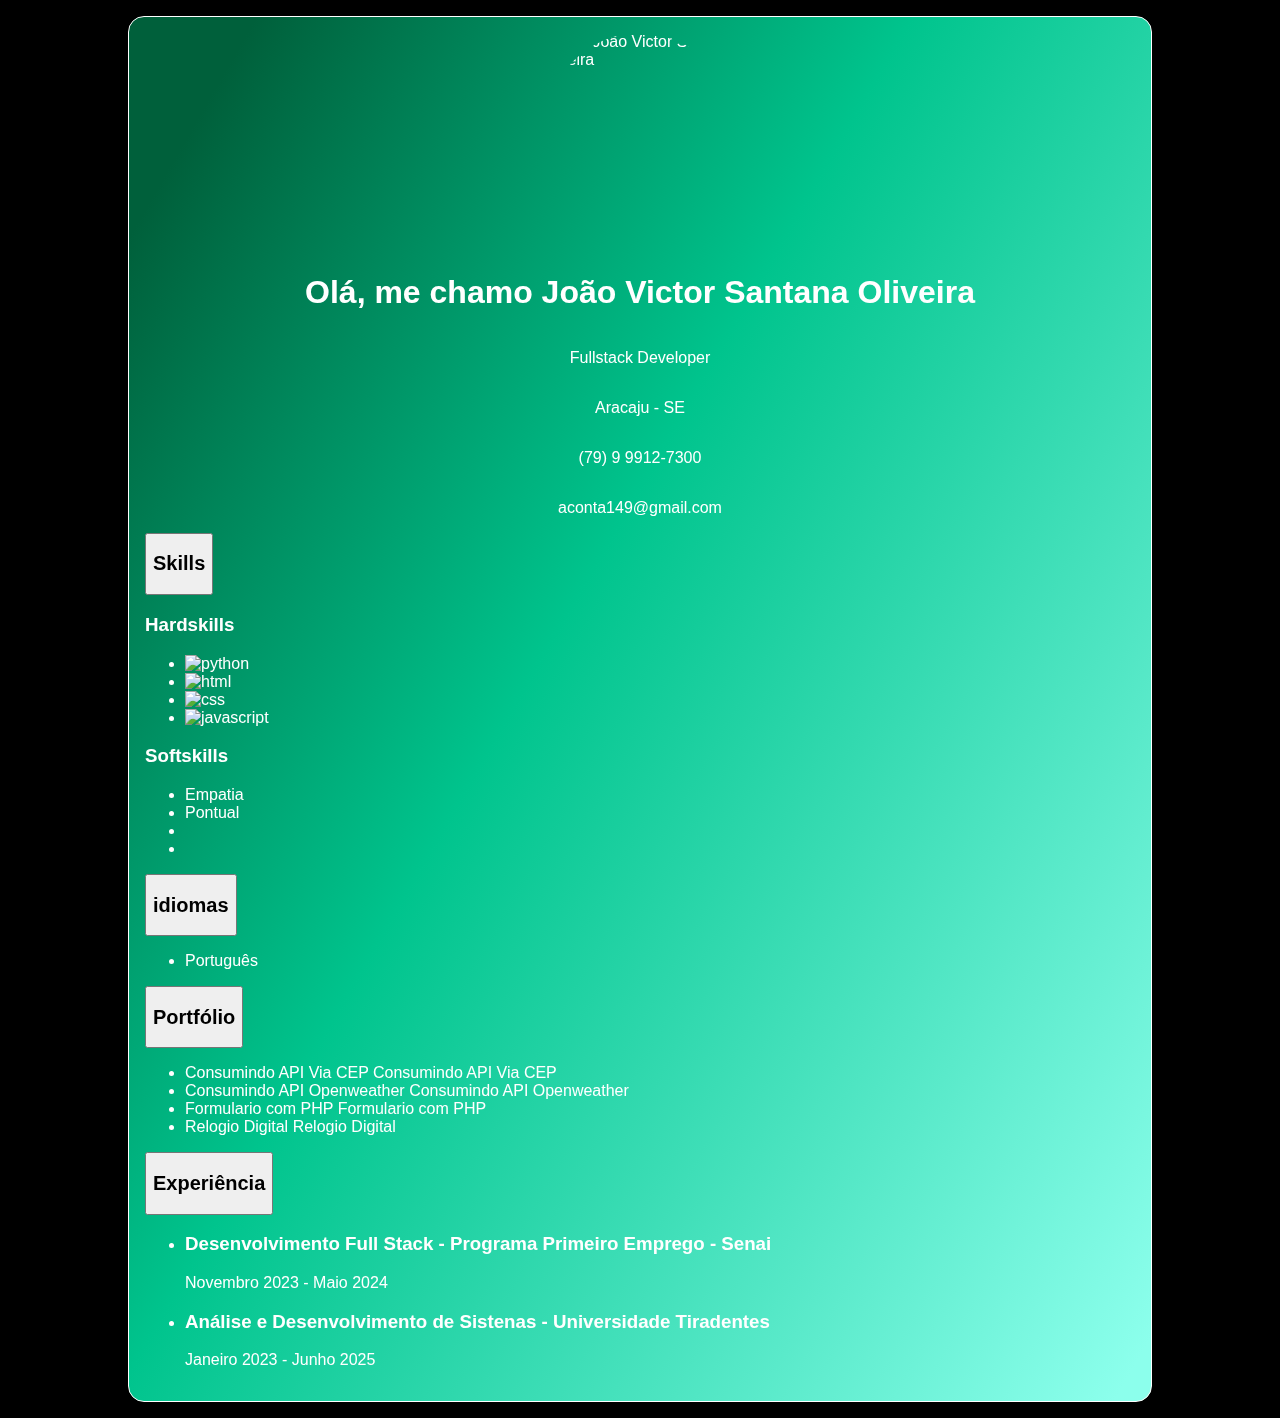
==== Portfolio/assets/index.html @ 3c7b0210 "Add files via upload" ====
<!DOCTYPE html>
<html lang="pt-br">
<head>
    <meta charset="UTF-8">
    <meta name="viewport" content="width=device-width, initial-scale=1.0">
    <link rel="stylesheet" href="./css/acordeon.css">
    <link rel="stylesheet" href="./css/experiencie.css">
    <link rel="stylesheet" href="./css/global.css">
    <link rel="stylesheet" href="./css/header.css">
    <link rel="stylesheet" href="./css/languages.css">
    <link rel="stylesheet" href="./css/portfolio.css">
    <link rel="stylesheet" href="./css/skills.css">

    <title>Portfólio</title>
</head>
<body>
    <main class="main">
        <header class="header">
            <img class="photo" src="" alt="Foto João Victor Santana Oliveira">
        
        <h1>Olá, me chamo João Victor Santana Oliveira</h1>

        <div class="information">
            <p class="job">Fullstack Developer</p>
            <p class="location">Aracaju - SE</p>
            <p class="phone">
                <a href="tell:(79) 9 9912-7300">(79) 9 9912-7300</a>
            </p>
            <p class="email">
                <a href="aconta149@gmail.com">aconta149@gmail.com</a>
            </p>

        </div>
        </header>

        <section class="acordeon">
            <button class="trigger" type="button">
                <h2>Skills</h2>
            </button>

            <div class="content">
                <div class="skills">
                    <section class="hardskills">
                        <h3>Hardskills</h3>
                        <ul>
                            <li>
                                <img src="" alt="python">
                            </li>

                            <li>
                                <img src="" alt="html">
                            </li>

                            <li>
                                <img src="" alt="css">
                            </li>

                            <li>
                                <img src="" alt="javascript">
                            </li>
                        </ul>

                    </section>

                    <section class="softskills">
                        <h3>Softskills</h3>
                        <ul>
                            <li>Empatia</li>
                            <li>Pontual</li>
                            <li></li>
                            <li></li>
                        </ul>
                        

                    </section>


                </div>
            </div>


        </section>


        <section class="acordeon">
            <button class="trigger" type="button">
                <h2>idiomas</h2>
            </button>


            <div class="content">
                <ul class="languages">
                    <li>Português</li>
                </ul>

            </div>


        </section>

        <section class="acordeon">
            <button class="trigger" type="button">
                <h2>Portfólio</h2>
            </button>

            <div class="content">
                <ul class="portfolio">
                    <li>
                        <span class="title github">Consumindo API Via CEP</span>
                        <a href="" target="_blank">Consumindo API Via CEP</a>
                    </li>

                    <li>
                        <span class="title github">Consumindo API Openweather</span>
                        <a href="" target="_blank">Consumindo API Openweather</a>
                    </li>
                    
                    <li>
                        <span class="title github">Formulario com PHP</span>
                        <a href="" target="_blank">Formulario com PHP</a>
                    </li>

                    <li>
                        <span class="title github">Relogio Digital</span>
                        <a href="" target="_blank">Relogio Digital</a>
                    </li>
                    
                    
                </ul>

            </div>


        </section>

        <section class="acordeon">
            <button class="trigger" type="button">
                <h2>Experiência</h2>
            </button>

            <div class="content">
                <ul class="experience">
                    <li>
                        <span class="title">
                            <h3>Desenvolvimento Full Stack  - Programa Primeiro Emprego - Senai</h3>
                        </span>
                        <span class="period">Novembro 2023 - Maio 2024</span>
                    </li>

                    <li>
                        <span class="title">
                            <h3>Análise e Desenvolvimento de Sistenas - Universidade Tiradentes</h3>
                        </span>
                        <span class="period">Janeiro 2023 - Junho 2025</span>
                    </li>
                </ul>
            </div>


            
        </section>


    </main>


</body>
</html>
---- Portfolio/assets/css/global.css ----
*{
    box-sizing: border-box;
    font-family: Verdana, Geneva, Tahoma, sans-serif;
}

.main{
    margin: 1rem;
    padding: 1rem;
    border: 1px solid white;
    border-radius: 1rem;
    background: rgb(0,96,59);
    background: linear-gradient(120deg, rgba(0,96,59,1) 7%, rgba(0,196,141,1) 43%, rgba(140,255,236,1) 98%);
}

.main::before{
    content: '';
    background-image: url('');
    background-repeat: no-repeat;
    background-size: contain;
    width: 140vw;
    height: 100vh;
    display: inline-block;
    position: fixed;
    top: 0;
    left: 0;
    z-index: -1;

}

.main::after{
    background-repeat: no-repeat;
    background-size: contain;
    width: 100vw;
    height: 140vh;
    display: inline-block;
    position: fixed;
    bottom: 0;
    right: 0;
    z-index: -1;
    transform: rotate(180deg);
}

body{
    background-color: black;
    color: white;
}

a{
    color: white;
    text-decoration: none;
}

a:hover{
    color: white;
    text-decoration: underline;
}

/* @font-face {
    font-family: '';
    src: url();
} */

@media only screen and (min-width:768px){
    .main{
        max-width: 1024px;
        margin: 1rem auto;
    }

    .main::before,
    .main::after
    {
        width: 70vw;
    }
}
---- Portfolio/assets/css/header.css ----
.header {
    display: flex;
    flex-direction: column;
    align-items: center;

}

.header .photo {
    width: 200px;
    height: 220px;
    border-radius: 50%;
}

.header .title {
    text-align: center;
    /* font-family: ; */
}

.information {
    display: flex;
    flex-direction: column;
    align-items: center;
    width: 100%;
}

.information .p {
    display: flex;
    flex-direction: row;
    align-items: center;
    margin: .5rem;
    font-size: 1.125rem;
}

.information .p::before{
    content: '';
    display: inline-block;
    width: 1rem;
    height: 1rem;
    background-repeat: no-repeat;
    background-size: contain;
    margin-right: .5rem;
}

.information .job::before{
    background-image: url('/assets/img/icons/job.svg');
}

.information .location::before {
    background-image: url('/assets/img/icons/location.svg');
}

.information .phone::before {
    background-image: url('');
}

.information .email::before {
    background-image: url('');
}
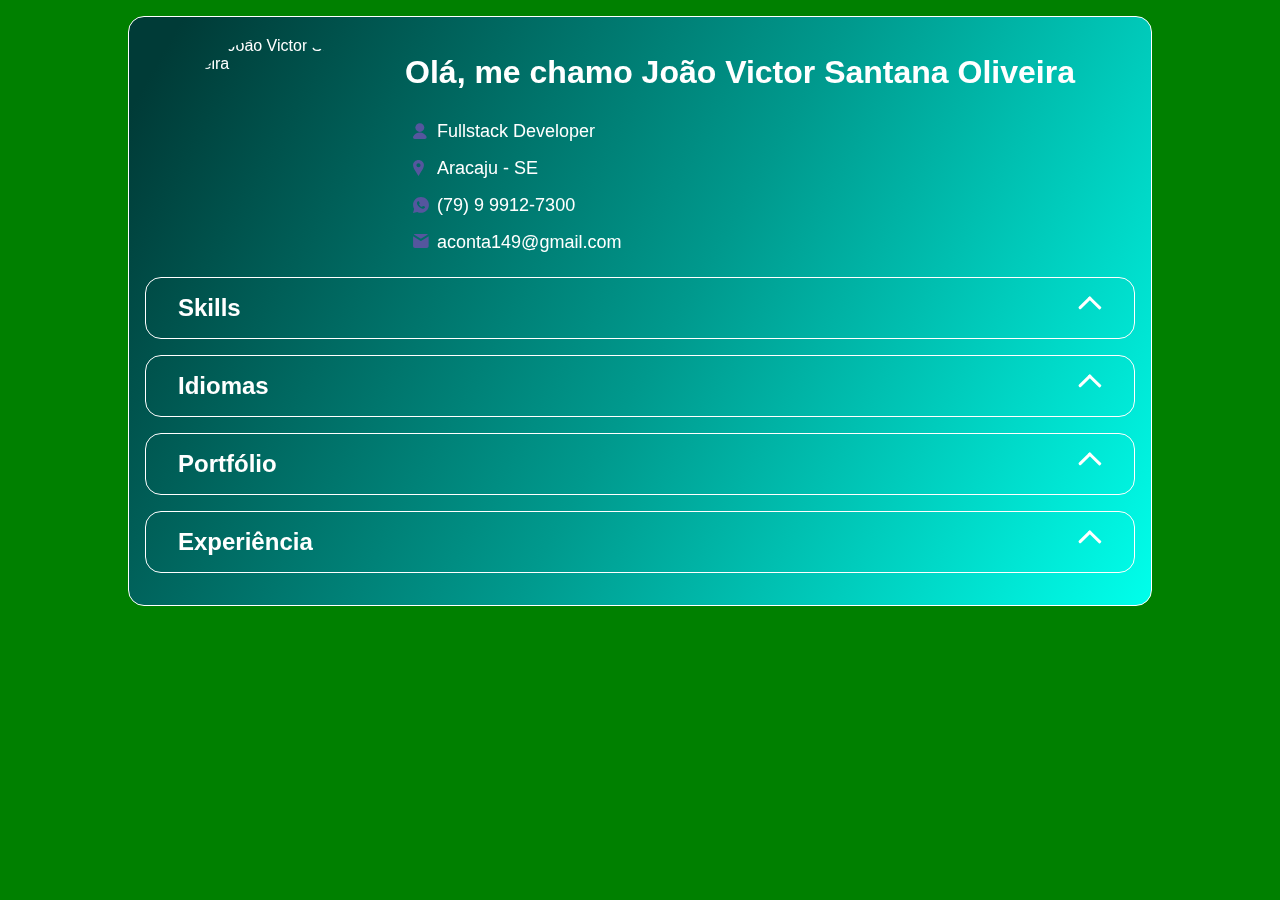
==== commit 1094e9c1: "Add files via upload" ====
--- a/Portfolio/assets/index.html
+++ b/Portfolio/assets/index.html
@@ -84,7 +84,7 @@
 
         <section class="acordeon">
             <button class="trigger" type="button">
-                <h2>idiomas</h2>
+                <h2>Idiomas</h2>
             </button>
 
 
@@ -163,6 +163,6 @@
 
     </main>
 
-
+    <script src="./js/script.js"></script>
 </body>
 </html>--- a/Portfolio/assets/css/acordeon.css
+++ b/Portfolio/assets/css/acordeon.css
@@ -0,0 +1,72 @@
+.acordeon{
+    display: flex;
+    flex-direction: column;
+    width: 100%;
+    border: 1px solid;
+    border-radius: 1rem;
+    margin:1rem 0;
+    transition: .25s;
+}
+
+.acordeon.open,
+.acordeon:hover{
+    background-color: #55569e;
+    border-color: #55569e;
+}
+
+
+
+.acordeon .trigger{
+    font-size: 1.5rem;
+    font-weight: 700;
+    display: flex;
+    flex-direction: row;
+    justify-content: space-between;
+    align-items: center;
+    padding: 1rem 2rem;
+    background-color: transparent;
+    color: #fff;
+    border: none;
+    
+}
+
+.acordeon .trigger h2{
+    font-size: 1.5rem;
+    margin: 0;
+    text-align: start;
+}
+
+.acordeon .trigger:hover{
+    cursor: pointer;
+}
+
+.acordeon .trigger::after{
+    content: "";
+    display: inline-block;
+    width: 1.5rem;
+    height: 1.5rem;
+    background-repeat: no-repeat;
+    background-size: contain;
+    background-image: url('../img/icons/arrow.svg');
+    transition: .25s;
+
+}
+
+.acordeon.open .trigger::after{
+    transform: rotate(180deg);
+}
+
+
+.acordeon .content{    
+    overflow: hidden ;
+    height: 0;
+    opacity: 0;
+    transition: .25s  opacity ease-in-out ;    
+}
+
+.acordeon.open .content{
+    display: block;
+    height: auto;
+    opacity: 1;
+    padding: 0 1rem 1rem 2rem;
+}--- a/Portfolio/assets/css/global.css
+++ b/Portfolio/assets/css/global.css
@@ -8,8 +8,8 @@
     padding: 1rem;
     border: 1px solid white;
     border-radius: 1rem;
-    background: rgb(0,96,59);
-    background: linear-gradient(120deg, rgba(0,96,59,1) 7%, rgba(0,196,141,1) 43%, rgba(140,255,236,1) 98%);
+    
+    background: linear-gradient(120deg, rgba(0,59,55,1) 4%, rgba(0,153,141,1) 53%, rgba(0,255,235,1) 100%);
 }
 
 .main::before{
@@ -40,9 +40,19 @@
     transform: rotate(180deg);
 }
 
+@keyframes spin {
+    from {
+      transform: rotate(0deg);
+    }
+    to {
+      transform: rotate(360deg);
+    }
+  }
+
 body{
-    background-color: black;
-    color: white;
+    margin: 0;
+    color:white ;
+    background-color: green;
 }
 
 a{
--- a/Portfolio/assets/css/header.css
+++ b/Portfolio/assets/css/header.css
@@ -1,58 +1,84 @@
-.header {
-    display: flex;
-    flex-direction: column;
-    align-items: center;
-
-}
-
-.header .photo {
-    width: 200px;
-    height: 220px;
-    border-radius: 50%;
-}
-
-.header .title {
-    text-align: center;
-    /* font-family: ; */
-}
-
-.information {
-    display: flex;
-    flex-direction: column;
-    align-items: center;
-    width: 100%;
-}
-
-.information .p {
-    display: flex;
-    flex-direction: row;
-    align-items: center;
-    margin: .5rem;
-    font-size: 1.125rem;
-}
-
-.information .p::before{
-    content: '';
-    display: inline-block;
-    width: 1rem;
-    height: 1rem;
-    background-repeat: no-repeat;
-    background-size: contain;
-    margin-right: .5rem;
-}
-
-.information .job::before{
-    background-image: url('/assets/img/icons/job.svg');
-}
-
-.information .location::before {
-    background-image: url('/assets/img/icons/location.svg');
-}
-
-.information .phone::before {
-    background-image: url('');
-}
-
-.information .email::before {
-    background-image: url('');
-}+.header{
+    display: flex;
+    flex-direction: column;
+    align-items: center;
+}
+
+.header .photo{
+    width: 200px;
+    height: 220px;
+    border-radius: 50%;
+}
+
+.header .title {
+    text-align: center;
+    /* font-family: 'Neue Machine'; */
+}
+
+.information {    
+    display: flex;
+    flex-direction: column;
+    align-items: flex-start;
+    width: 100%;
+}
+
+.information p {  
+    display: flex; 
+    flex-direction: row;
+    align-items: center;
+    margin: .5rem;
+    font-size: 1.125rem;
+ }
+
+ .information p::before {   
+    content:'';
+    display: inline-block;
+    width: 1rem;
+    height: 1rem;
+    background-repeat: no-repeat;
+    background-size: contain;
+    margin-right: .5rem;
+ }
+
+ .information .job::before {
+    background-image: url('../img/icons/job.svg');
+ }
+
+ .information .location::before {
+    background-image: url('../img/icons/location.svg');
+ }
+
+ .information .email::before {
+    background-image: url('../img/icons/email.svg');
+ }
+
+ .information .phone::before {
+    background-image: url('../img/icons/phone.svg');
+ }
+
+
+
+ @media only screen and (min-width:768px){
+    .header{        
+        display: grid; 
+        grid-template-areas: 
+        "photo title"
+        "photo information"
+        ;       
+    }
+
+    .header .photo{        
+        grid-area: photo;
+        margin: 0 auto;       
+    }
+
+    .header .title{        
+        grid-area: title;       
+        text-align: start;
+        max-width: 200px;
+    }
+
+    .header .information{        
+        grid-area: information;       
+    }
+ }
--- a/Portfolio/assets/css/portfolio.css
+++ b/Portfolio/assets/css/portfolio.css
@@ -0,0 +1,56 @@
+.portfolio{
+    display: flex;
+    flex-direction: column;
+    justify-content: flex-start;
+    width:100%;    
+    margin: 0;
+    padding: 0;
+    list-style: none;
+}
+
+.portfolio li{
+    display: flex;
+    flex-direction: column;
+    justify-content: flex-start;
+    margin: 1rem 0;
+
+}
+
+.portfolio li .title{
+    display: flex;
+    flex-direction: row;
+    align-items: center;
+    font-weight: 700;
+    font-size: 1.25rem;
+    /* margin-bottom: .5rem; */
+    margin:0;
+    margin-bottom: .5rem;
+
+
+}
+.portfolio li .title.github::before{
+    content: "";
+    display: inline-block;
+    width: 1rem;
+    height: 1rem;    
+    background-repeat: no-repeat;
+    background-size: contain;
+    background-image: url('../img/icons/github.svg');
+    margin-right: .5rem;
+
+}
+
+.portfolio li a{
+   color: #fff;
+
+   text-decoration: none;
+
+}
+
+.portfolio li a:hover{
+    color: #fff;
+    text-decoration: underline;
+ 
+ }
+
+
--- a/Portfolio/assets/css/skills.css
+++ b/Portfolio/assets/css/skills.css
@@ -0,0 +1,45 @@
+.skills{
+    display: flex;
+    flex-direction: column;
+}
+
+.skills .hardskills ul{
+    display: flex;
+    flex-direction: row;
+    justify-content: flex-start;
+    align-items: center;
+    flex-wrap: wrap;
+    margin: 0;
+    padding: 0;
+    list-style: none;
+}
+
+
+.skills .hardskills ul img{
+    max-width: 50px;
+    margin: 0.5rem;
+}
+
+.skills .softskills ul{
+    display: flex;
+    flex-direction: row;
+    justify-content: flex-start;
+    align-items: center;
+    flex-wrap: wrap;
+    margin: 0;
+    padding: 0;
+}
+
+.skills .softskills ul li{
+   
+    margin-left: 2rem;
+    padding: .5rem;
+}
+
+@media only screen and (min-width:768px){
+    .skills{
+        display: grid;
+        grid-template-columns: 1fr 1fr;
+    }
+
+}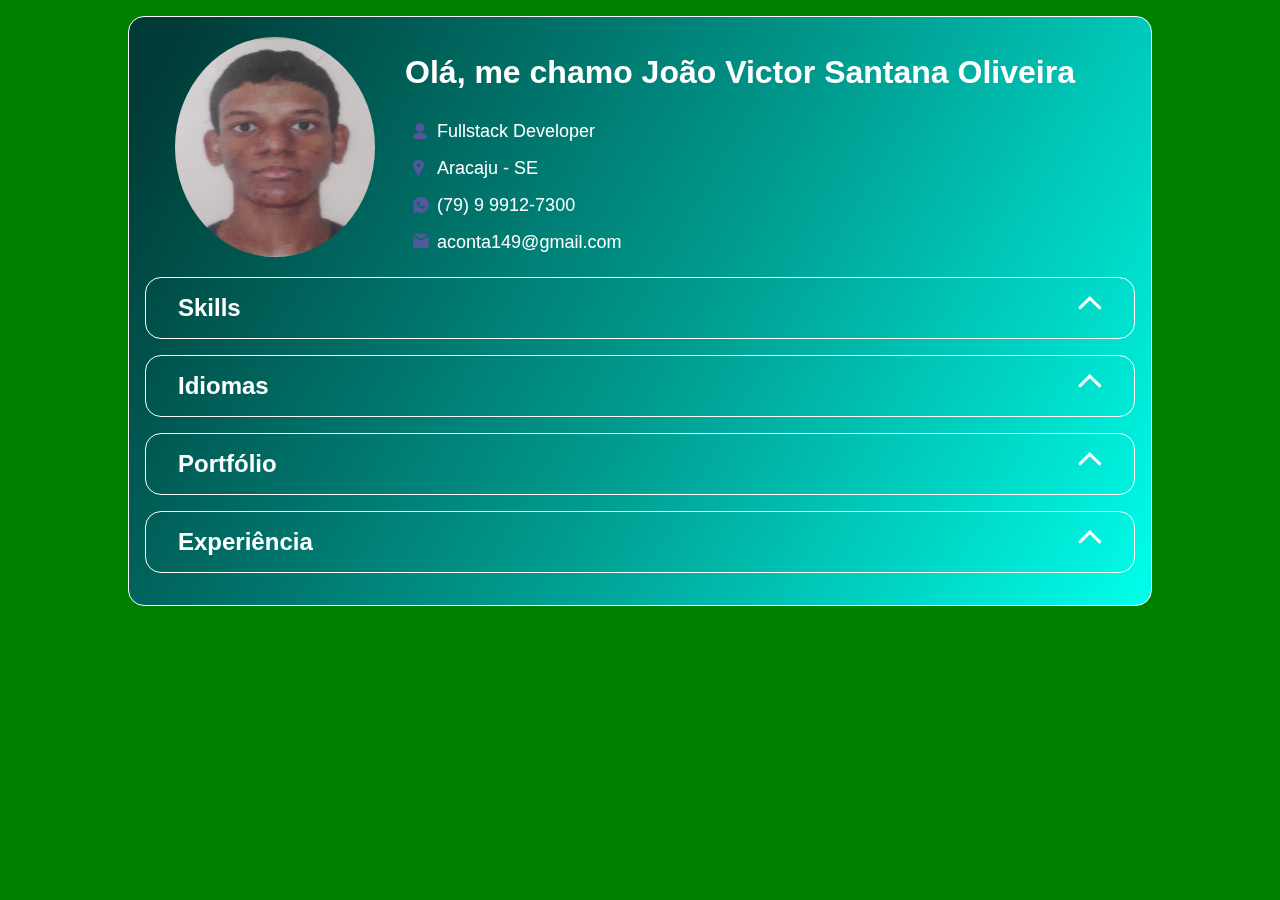
==== commit 4e70d9e2: "Add files via upload" ====
--- a/Portfolio/assets/index.html
+++ b/Portfolio/assets/index.html
@@ -16,7 +16,7 @@
 <body>
     <main class="main">
         <header class="header">
-            <img class="photo" src="" alt="Foto João Victor Santana Oliveira">
+            <img class="photo" src="./img/Perfil/foto.jpg" alt="Foto João Victor Santana Oliveira">
         
         <h1>Olá, me chamo João Victor Santana Oliveira</h1>
 
@@ -44,19 +44,19 @@
                         <h3>Hardskills</h3>
                         <ul>
                             <li>
-                                <img src="" alt="python">
+                                <img src="./img/Hardskills/python.png" alt="python">
                             </li>
 
                             <li>
-                                <img src="" alt="html">
+                                <img src="./img/Hardskills/html5.png" alt="html">
                             </li>
 
                             <li>
-                                <img src="" alt="css">
+                                <img src="./img/Hardskills/css3.png" alt="css">
                             </li>
 
                             <li>
-                                <img src="" alt="javascript">
+                                <img src="./img/Hardskills/javascript.png" alt="javascript">
                             </li>
                         </ul>
 
@@ -66,9 +66,9 @@
                         <h3>Softskills</h3>
                         <ul>
                             <li>Empatia</li>
-                            <li>Pontual</li>
-                            <li></li>
-                            <li></li>
+                            <li>Pontualidade</li>
+                            <li>Responsabilidade</li>
+                            <li>Trabalho Em Equipe</li>
                         </ul>
                         
 
@@ -90,7 +90,8 @@
 
             <div class="content">
                 <ul class="languages">
-                    <li>Português</li>
+                    <li>Português (nativo)</li>
+                    <li>Inglês (básico)</li>
                 </ul>
 
             </div>
@@ -107,22 +108,23 @@
                 <ul class="portfolio">
                     <li>
                         <span class="title github">Consumindo API Via CEP</span>
-                        <a href="" target="_blank">Consumindo API Via CEP</a>
+                        <a href="https://github.com/j0t4Vv/Projeto-Consumindo-API-VIA-CEP" target="_blank">Consumindo API Via CEP</a>
                     </li>
 
                     <li>
                         <span class="title github">Consumindo API Openweather</span>
-                        <a href="" target="_blank">Consumindo API Openweather</a>
+                        <a href="https://github.com/j0t4Vv/Projeto-Consumindo-API-OPENWEATHER" target="_blank">Consumindo API Openweather</a>
                     </li>
                     
                     <li>
                         <span class="title github">Formulario com PHP</span>
-                        <a href="" target="_blank">Formulario com PHP</a>
+                        <a href="
+                        https://github.com/j0t4Vv/Projeto-Form-PHP" target="_blank">Formulario com PHP</a>
                     </li>
 
                     <li>
                         <span class="title github">Relogio Digital</span>
-                        <a href="" target="_blank">Relogio Digital</a>
+                        <a href="https://github.com/j0t4Vv/Projeto-Relogio-Digital" target="_blank">Relogio Digital</a>
                     </li>
                     
                     
